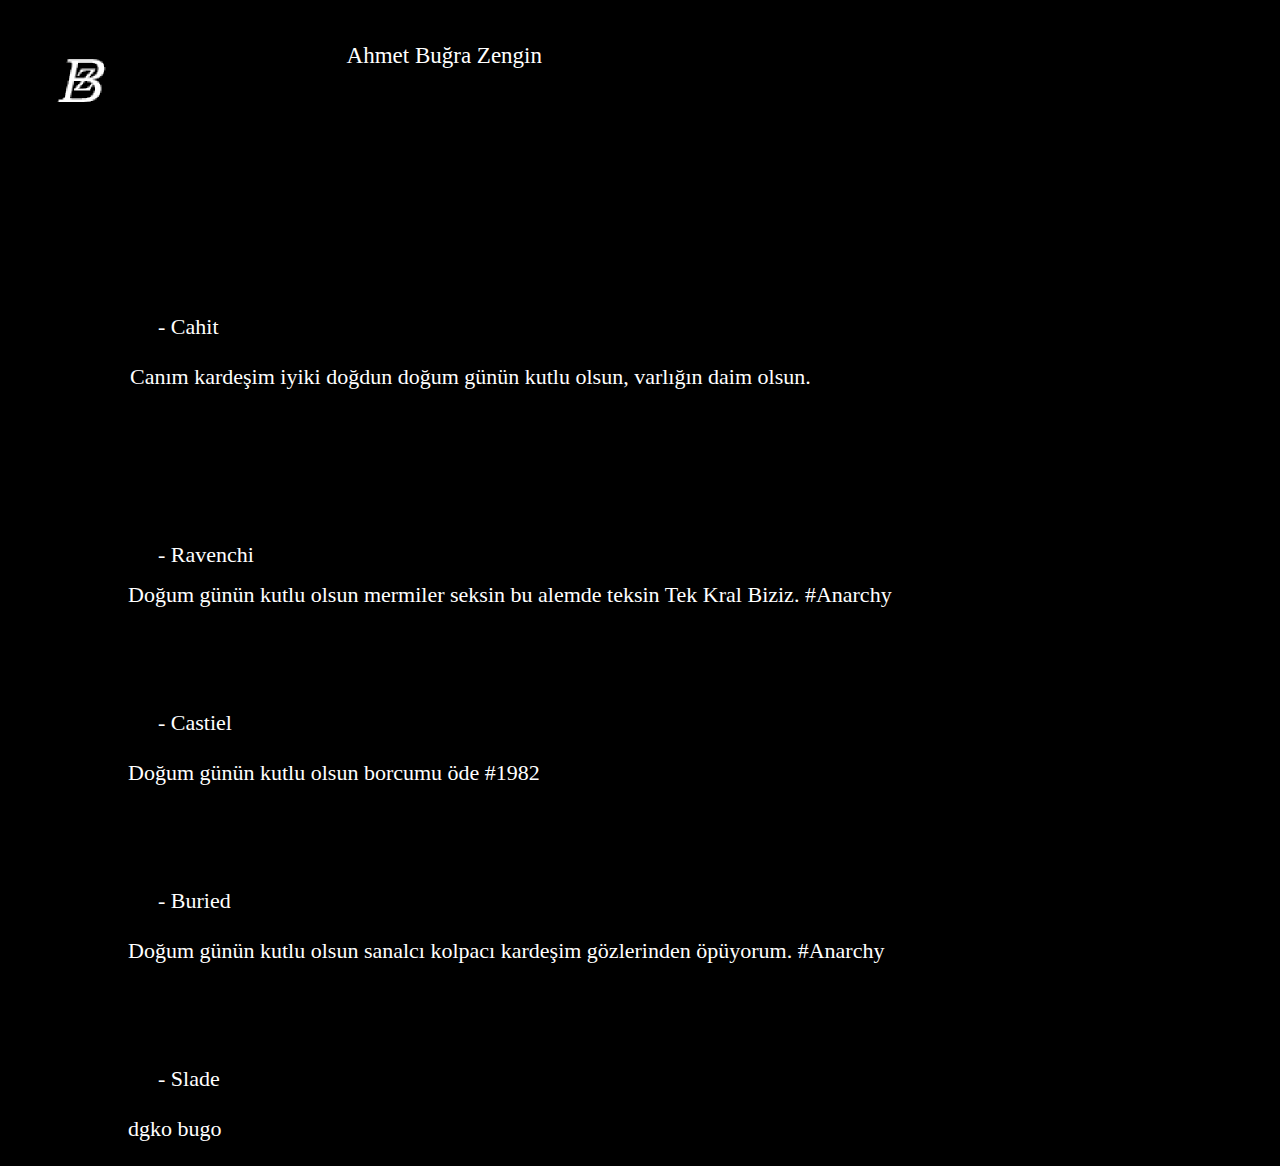
==== index.html @ 84bc8c65 "Update index.html" ====
<!DOCTYPE html>
<html lang="en">
<head>
    <meta charset="UTF-8">
    <meta name="viewport" content="width=device-width, initial-scale=1.0">
    <link rel="stylesheet" href="style.css">
    <title>Namı Değer BugoZengo</title>
    <link rel="icon" href="png/bz.ico">
</head>
<body class="body">
    
        <img src="png/BZ.ico" title="Buğra Zengin" width="150px">
    
        
        <p class="bugrazengin">Ahmet Buğra Zengin</p>
        <div class="bugo1div">
            
            <p class="cahitbaslik"> -  Cahit</p>
            <p class="cahityazi">Canım kardeşim iyiki doğdun doğum günün kutlu olsun, varlığın daim olsun.</p>
            <p class="ravenchibaslik1"> -  Ravenchi</p>
            <p class="ravenchiyazi1">Doğum günün kutlu olsun mermiler seksin bu alemde teksin  Tek Kral Biziz. #Anarchy</p>
            <p class="castielbaslik2"> -  Castiel</p>
            <p class="castielyazi2">Doğum günün kutlu olsun borcumu öde #1982</p>
            <p class="burakbaslik1"> -  Buried</p>
            <p class="burakyazi1">Doğum günün kutlu olsun sanalcı kolpacı kardeşim gözlerinden öpüyorum. #Anarchy</p>
            <p class="sladebaslik1"> -  Slade</p>
            <p class="sladeyazi1">dgko bugo</p>
        </div>
        
       
</body>
</html>
---- style.css ----
.body{
    background-color: black;
}
.dgsgeridon{
    color: white;
    text-decoration: none;
    font-family: sans-serif;
    font-style: italic;
    position: absolute;
    top: 80px;
    left: 1150px;
    font-size: 24px;
}
.mart9{
    color: white;
    text-decoration: none;
    position: absolute;
    font-size: 23px;
    right: 750px;
    top: 50px;
}
.bugrazengin{
    color: white;
    text-decoration: none;
    position: absolute;
    font-size: 23px;
    right: 738px;
    top: 20px;
}

.cahitbaslik{
    color: white;
    font-size: 22px;
    margin-top: 150px;
    margin-left: 150px;
    line-height: 30px;
}
.bugo1div{
    width: 90%;
}

.cahityazi{
    color: white;   
    font-size: 22px;
    line-height: 30px;
    position: absolute;
    top: 340px;
    left: 130px;
}
.ravenchibaslik1{
    color: white;
    font-size: 22px;
    margin-left: 150px;
    margin-top: 200px;
}
.ravenchiyazi1{
    color: white;
    font-size: 22px;
    line-height: 30px;
    margin-top: -10px;
    margin-left: 120px;
}
.castielbaslik2{
    color: white;
    font-size: 22px;
    margin-left: 150px;
    margin-top: 100px;
}
.castielyazi2{
    color: white;
    font-size: 22px;
    line-height: 30px;
    margin-top: 10px;
    margin-left: 120px;
}
.burakbaslik1{
    color: white;
    font-size: 22px;
    margin-left: 150px;
    margin-top: 100px;
}
.burakyazi1{
    color: white;
    font-size: 22px;
    line-height: 30px;
    margin-top: 10px;
    margin-left: 120px;
}
.sladebaslik1{
    color: white;
    font-size: 22px;
    margin-left: 150px;
    margin-top: 100px;
}
.sladeyazi1{
    color: white;
    font-size: 22px;
    line-height: 30px;
    margin-top: 10px;
    margin-left: 120px;
}
@media only screen and (max-width: 418px){
    .cahitbaslik{
        color: white;
        font-size: 22px;
        margin-top: 10px;
    }
    .cahityazi{
        color: white;
        font-size: 22px;
        line-height: 30px;
        margin-top: -120px;
        margin-left: -100px;
        
    }
    .ravenchibaslik1{
        color: white;
        font-size: 22px;
        margin-left: 150px;
        margin-top: 200px;
    }
    .ravenchiyazi1{
        color: white;
        font-size: 22px;
        line-height: 30px;
        margin-top: -10px;
        margin-left: 20px;
}
    .castielbaslik2{
        color: white;
        font-size: 22px;
        margin-left: 150px;
        margin-top: 100px;
    }
    .castielyazi2{
        color: white;
        font-size: 22px;
        line-height: 30px;
        margin-top: 10px;
        margin-left: 20px;
    }
    .burakbaslik1{
        color: white;
        font-size: 22px;
        margin-left: 150px;
        margin-top: 100px;
    }
    .burakyazi1{
        color: white;
        font-size: 22px;
        line-height: 30px;
        margin-top: 10px;
        margin-left: 20px;
    }
    .sladebaslik1{
        color: white;
        font-size: 22px;
        margin-left: 150px;
        margin-top: 100px;
    }
    .sladeyazi1{
        color: white;
        font-size: 22px;
        line-height: 30px;
        margin-top: 10px;
        margin-left: 20px;
    }
}
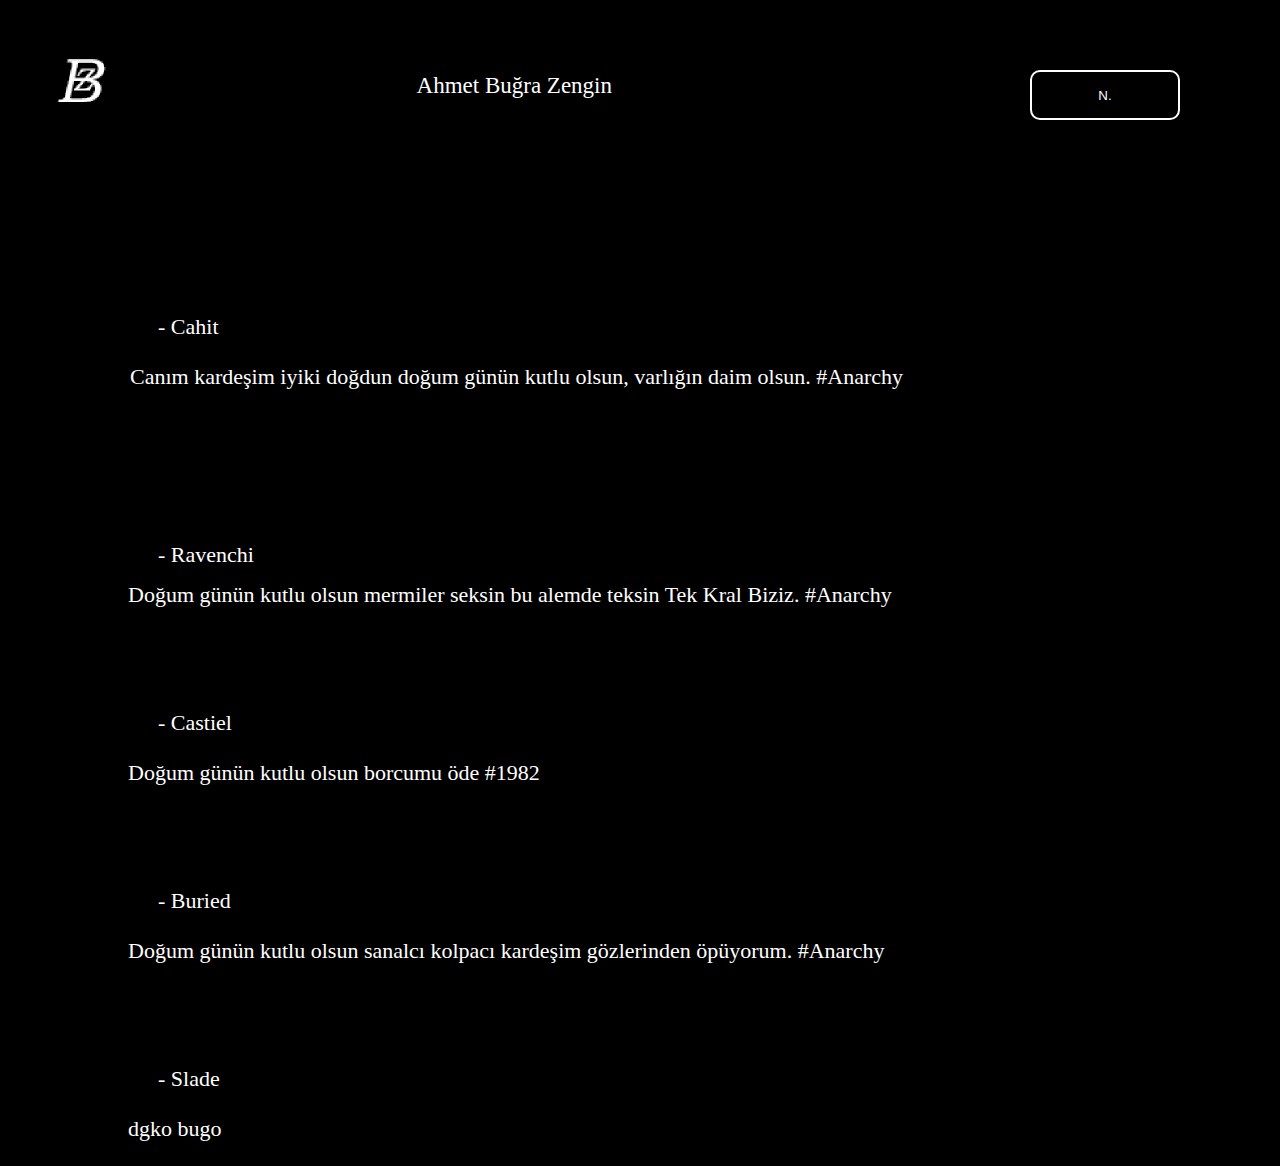
==== commit d4c26aa2: "ek" ====
--- a/index.html
+++ b/index.html
@@ -12,11 +12,16 @@
         <img src="png/BZ.ico" title="Buğra Zengin" width="150px">
     
         
-        <p class="bugrazengin">Ahmet Buğra Zengin</p>
+        <p title="Ahmet Buğra Zengin" class="bugrazengin">Ahmet Buğra Zengin</p>
+
+        <a href="index2.html"> 
+            <input title="Özel Sayfa" class="ozelbuton" type="button" value="N.">
+        </a>
+    
         <div class="bugo1div">
             
             <p class="cahitbaslik"> -  Cahit</p>
-            <p class="cahityazi">Canım kardeşim iyiki doğdun doğum günün kutlu olsun, varlığın daim olsun.</p>
+            <p class="cahityazi">Canım kardeşim iyiki doğdun doğum günün kutlu olsun, varlığın daim olsun. #Anarchy</p>
             <p class="ravenchibaslik1"> -  Ravenchi</p>
             <p class="ravenchiyazi1">Doğum günün kutlu olsun mermiler seksin bu alemde teksin  Tek Kral Biziz. #Anarchy</p>
             <p class="castielbaslik2"> -  Castiel</p>
--- a/style.css
+++ b/style.css
@@ -7,9 +7,17 @@
     font-family: sans-serif;
     font-style: italic;
     position: absolute;
-    top: 80px;
-    left: 1150px;
+    top: 60px;
+    left: 1300px;
     font-size: 24px;
+    border: 3px solid;
+    padding: 10px;
+    border-radius: 10px;
+    transition: 0.5s;
+}
+.dgsgeridon:hover{
+    color: black;
+    background-color: white;
 }
 .mart9{
     color: white;
@@ -24,8 +32,8 @@
     text-decoration: none;
     position: absolute;
     font-size: 23px;
-    right: 738px;
-    top: 20px;
+    right: 668px;
+    top: 50px;
 }
 
 .cahitbaslik{
@@ -99,6 +107,63 @@
     margin-top: 10px;
     margin-left: 120px;
 }
+.ozelbuton{
+    width: 150px;
+    height: 50px;
+    color: white;
+    background-color: black;
+    border: 2px solid;
+    border-radius: 10px;
+    position: absolute;
+    top: 70px;
+    right: 100px;
+    transition: 0.5s;
+}
+.ozelbuton:hover{
+    color: black;
+    background-color: white;
+}
+.ozelbuton:active{
+    transform: scale(0.5);
+}
+.sifrediv{
+    border: 3px solid white;
+    border-radius: 10px;
+    width: 500px;
+    height: 300px;
+    position: relative;
+    left: 500px;
+}
+.sifre{
+    width: 200px;
+    height: 20px;
+    border-radius: 10px;
+    position: absolute;
+    top: 100px;
+    left: 150px;
+}
+.ipucu{
+    color: white;
+    font-size: 17px;
+    font-style: italic;
+    position: absolute;
+    top: 60px;
+    left: 220px;
+}
+.accept{
+    color: black;
+    background-color: white;
+    border-radius: 10px;
+    height: 40px;
+    position: absolute;
+    top: 150px;
+    left: 150px;
+    width: 210px;
+    font-size: 18px;
+    font-weight: bold;
+    font-family: sans-serif;
+    font-style: italic;
+}
 @media only screen and (max-width: 418px){
     .cahitbaslik{
         color: white;
@@ -165,4 +230,27 @@
         margin-top: 10px;
         margin-left: 20px;
     }
+    .ozelbuton{
+        position: absolute;
+        left: 270px;
+
+        height: 40px;
+        width: 100px;
+    }
+    .dgsgeridon{
+        color: white;
+        position: absolute;
+        top: 60px;
+        left: 290px;
+        height: 20px;
+        text-align: center;
+        padding: 5px;
+        width: 80px;
+        font-size: 17px;
+        border: 2px solid;
+        border-radius: 10px;
+    }
+    .ozelbuton:active{
+        transform: scale(0.5);
+    }
 }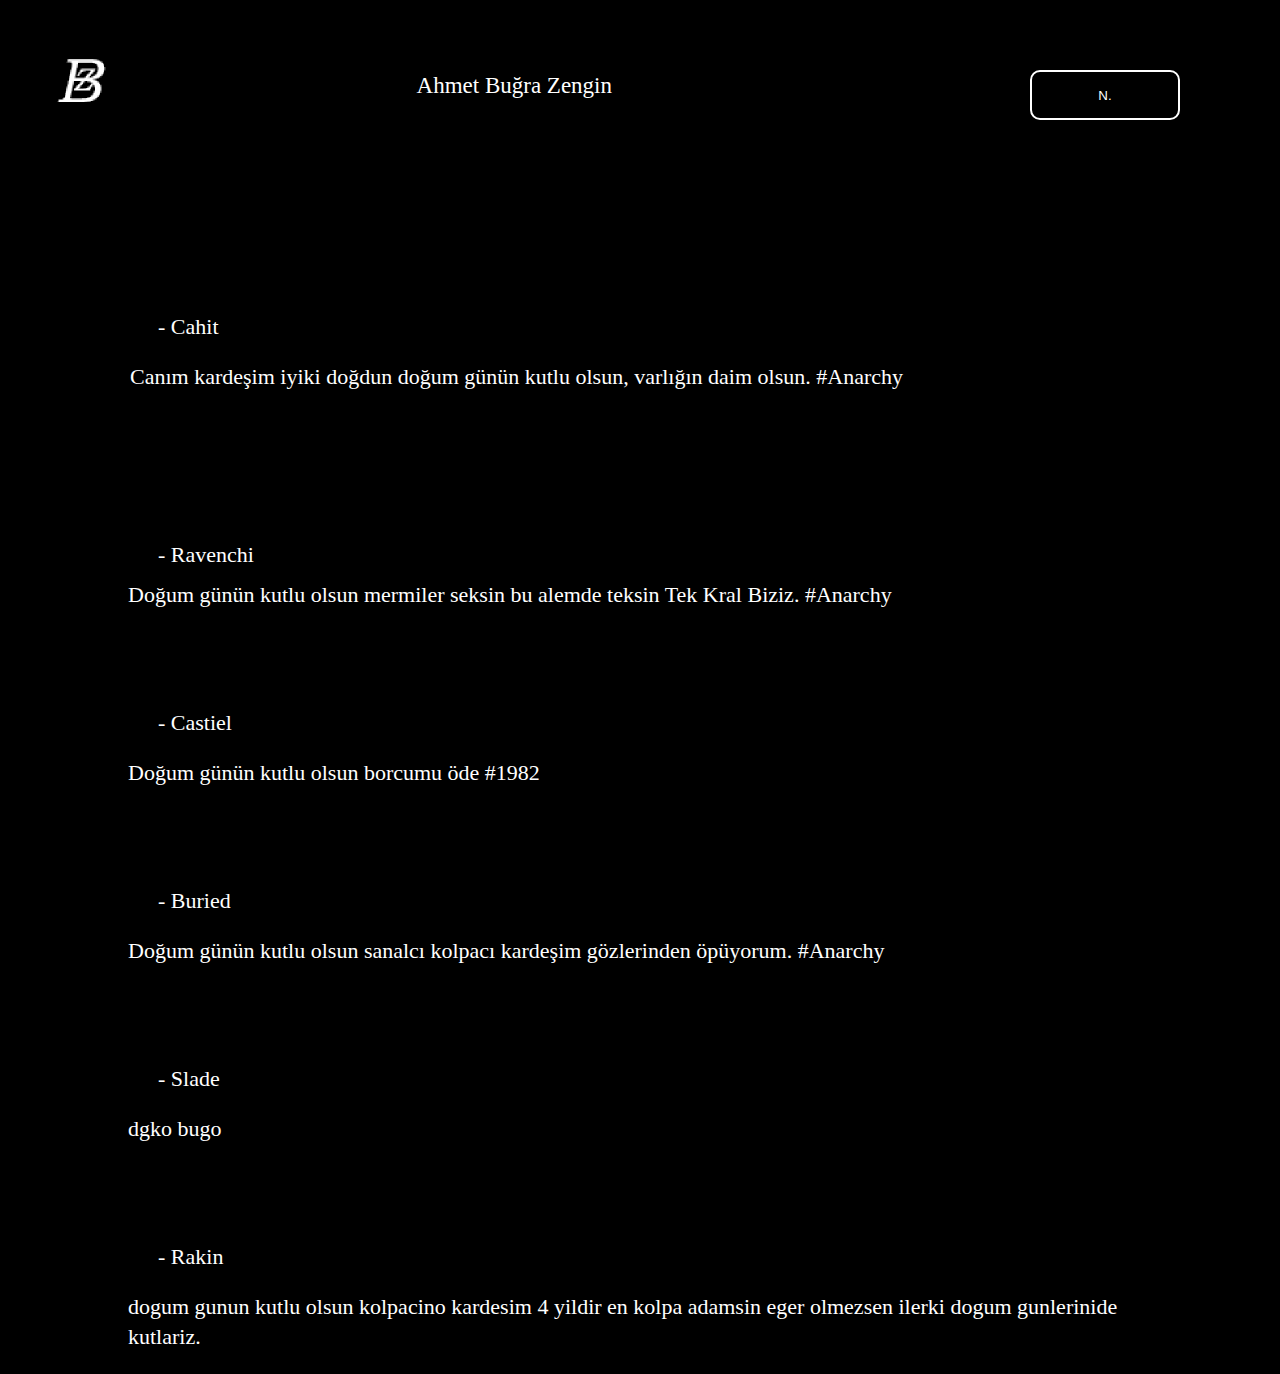
==== commit cc4ffa25: "ek" ====
--- a/index.html
+++ b/index.html
@@ -30,6 +30,8 @@
             <p class="burakyazi1">Doğum günün kutlu olsun sanalcı kolpacı kardeşim gözlerinden öpüyorum. #Anarchy</p>
             <p class="sladebaslik1"> -  Slade</p>
             <p class="sladeyazi1">dgko bugo</p>
+            <p class="rakinbaslik1"> -  Rakin</p>
+            <p class="rakinyazi1">dogum gunun kutlu olsun kolpacino kardesim 4 yildir en kolpa adamsin eger olmezsen ilerki dogum gunlerinide kutlariz.</p>
         </div>
         
        
--- a/style.css
+++ b/style.css
@@ -101,6 +101,19 @@
     margin-top: 100px;
 }
 .sladeyazi1{
+    color: white;
+    font-size: 22px;
+    line-height: 30px;
+    margin-top: 10px;
+    margin-left: 120px;
+}
+.rakinbaslik1{
+    color: white;
+    font-size: 22px;
+    margin-left: 150px;
+    margin-top: 100px;
+}
+.rakinyazi1{
     color: white;
     font-size: 22px;
     line-height: 30px;
@@ -224,6 +237,19 @@
         margin-top: 100px;
     }
     .sladeyazi1{
+        color: white;
+        font-size: 22px;
+        line-height: 30px;
+        margin-top: 10px;
+        margin-left: 20px;
+    }
+    .rakinbaslik1{
+        color: white;
+        font-size: 22px;
+        margin-left: 150px;
+        margin-top: 100px;
+    }
+    .rakinyazi1{
         color: white;
         font-size: 22px;
         line-height: 30px;
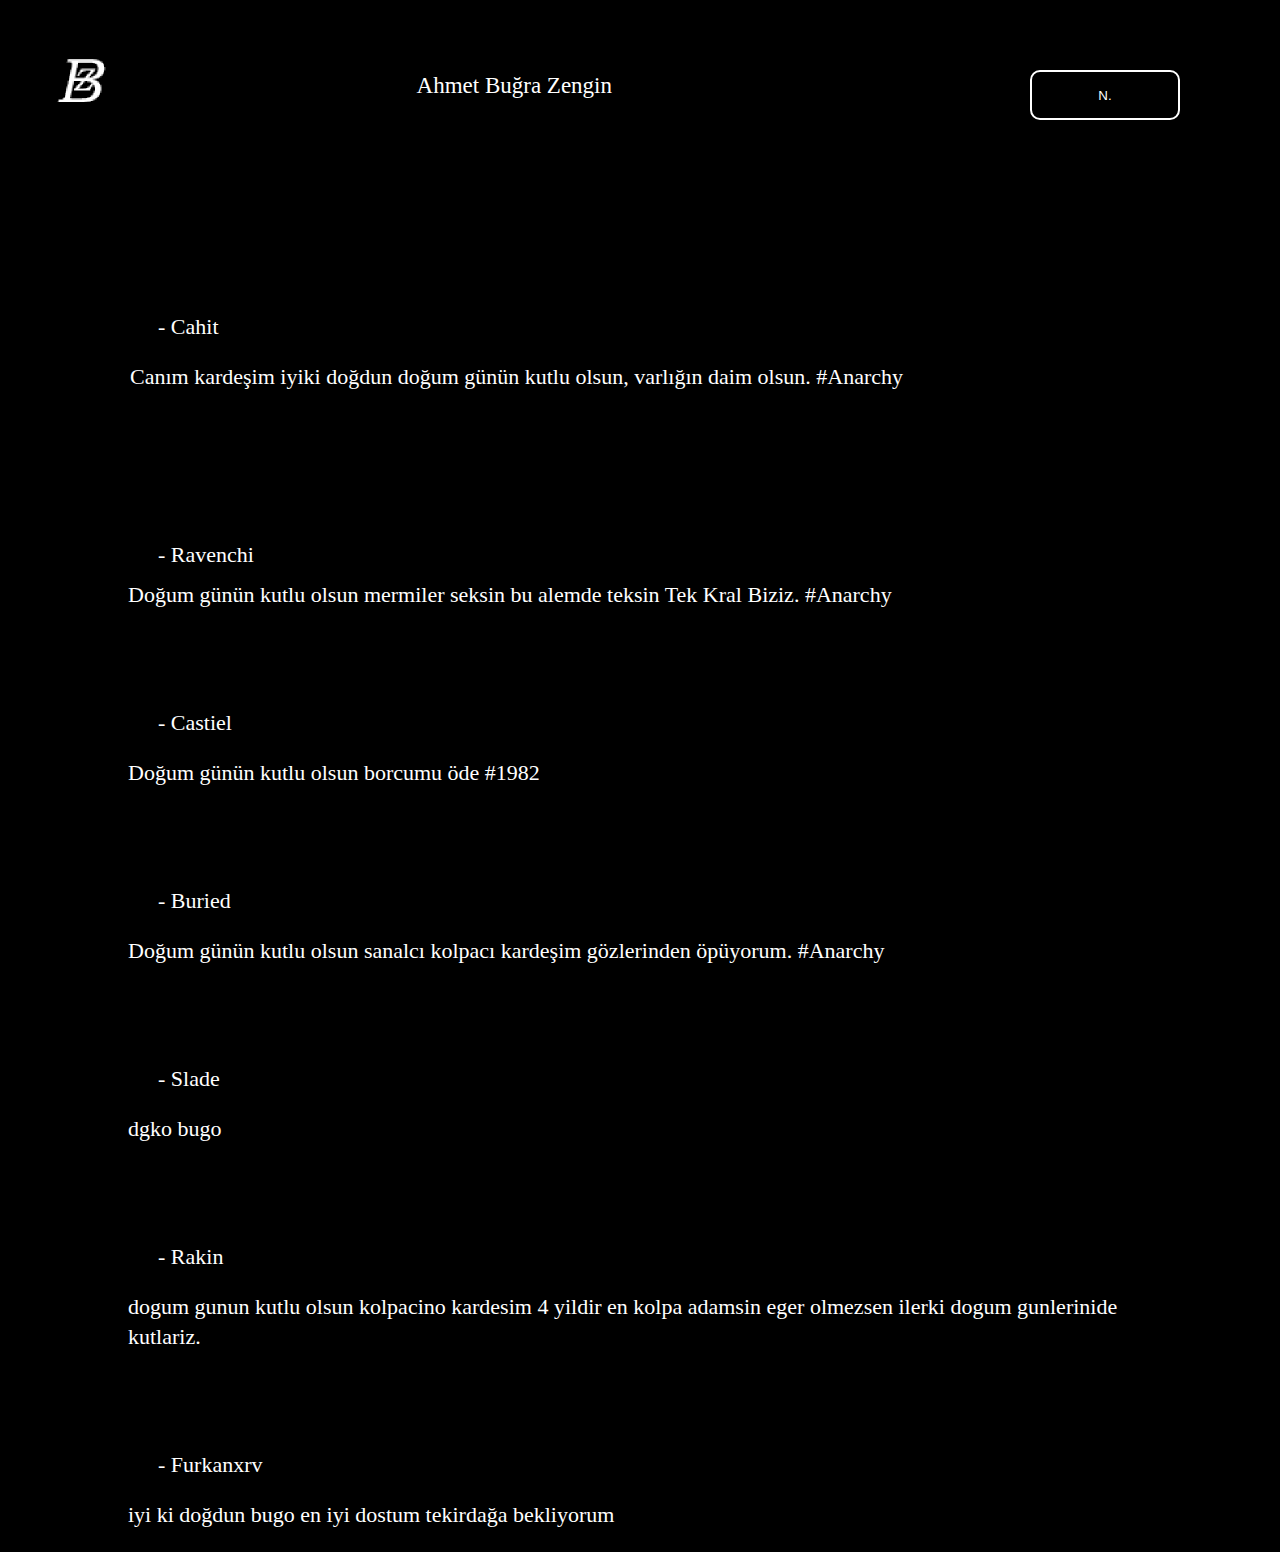
==== commit 43e68a23: "ek" ====
--- a/index.html
+++ b/index.html
@@ -32,6 +32,8 @@
             <p class="sladeyazi1">dgko bugo</p>
             <p class="rakinbaslik1"> -  Rakin</p>
             <p class="rakinyazi1">dogum gunun kutlu olsun kolpacino kardesim 4 yildir en kolpa adamsin eger olmezsen ilerki dogum gunlerinide kutlariz.</p>
+            <p class="furkanbaslik1"> -  Furkanxrv</p>
+            <p class="furkanyazi1">iyi ki doğdun bugo en iyi dostum tekirdağa bekliyorum</p>
         </div>
         
        
--- a/style.css
+++ b/style.css
@@ -114,6 +114,19 @@
     margin-top: 100px;
 }
 .rakinyazi1{
+    color: white;
+    font-size: 22px;
+    line-height: 30px;
+    margin-top: 10px;
+    margin-left: 120px;
+}
+.furkanbaslik1{
+    color: white;
+    font-size: 22px;
+    margin-left: 150px;
+    margin-top: 100px;
+}
+.furkanyazi1{
     color: white;
     font-size: 22px;
     line-height: 30px;
@@ -256,10 +269,23 @@
         margin-top: 10px;
         margin-left: 20px;
     }
+    .furkanbaslik1{
+        color: white;
+        font-size: 22px;
+        margin-left: 150px;
+        margin-top: 100px;
+    }
+    .furkanyazi1{
+        color: white;
+        font-size: 22px;
+        line-height: 30px;
+        margin-top: 10px;
+        margin-left: 20px;
+    }
     .ozelbuton{
         position: absolute;
-        left: 270px;
-
+        right: 20.5%;
+        top: 65px;
         height: 40px;
         width: 100px;
     }
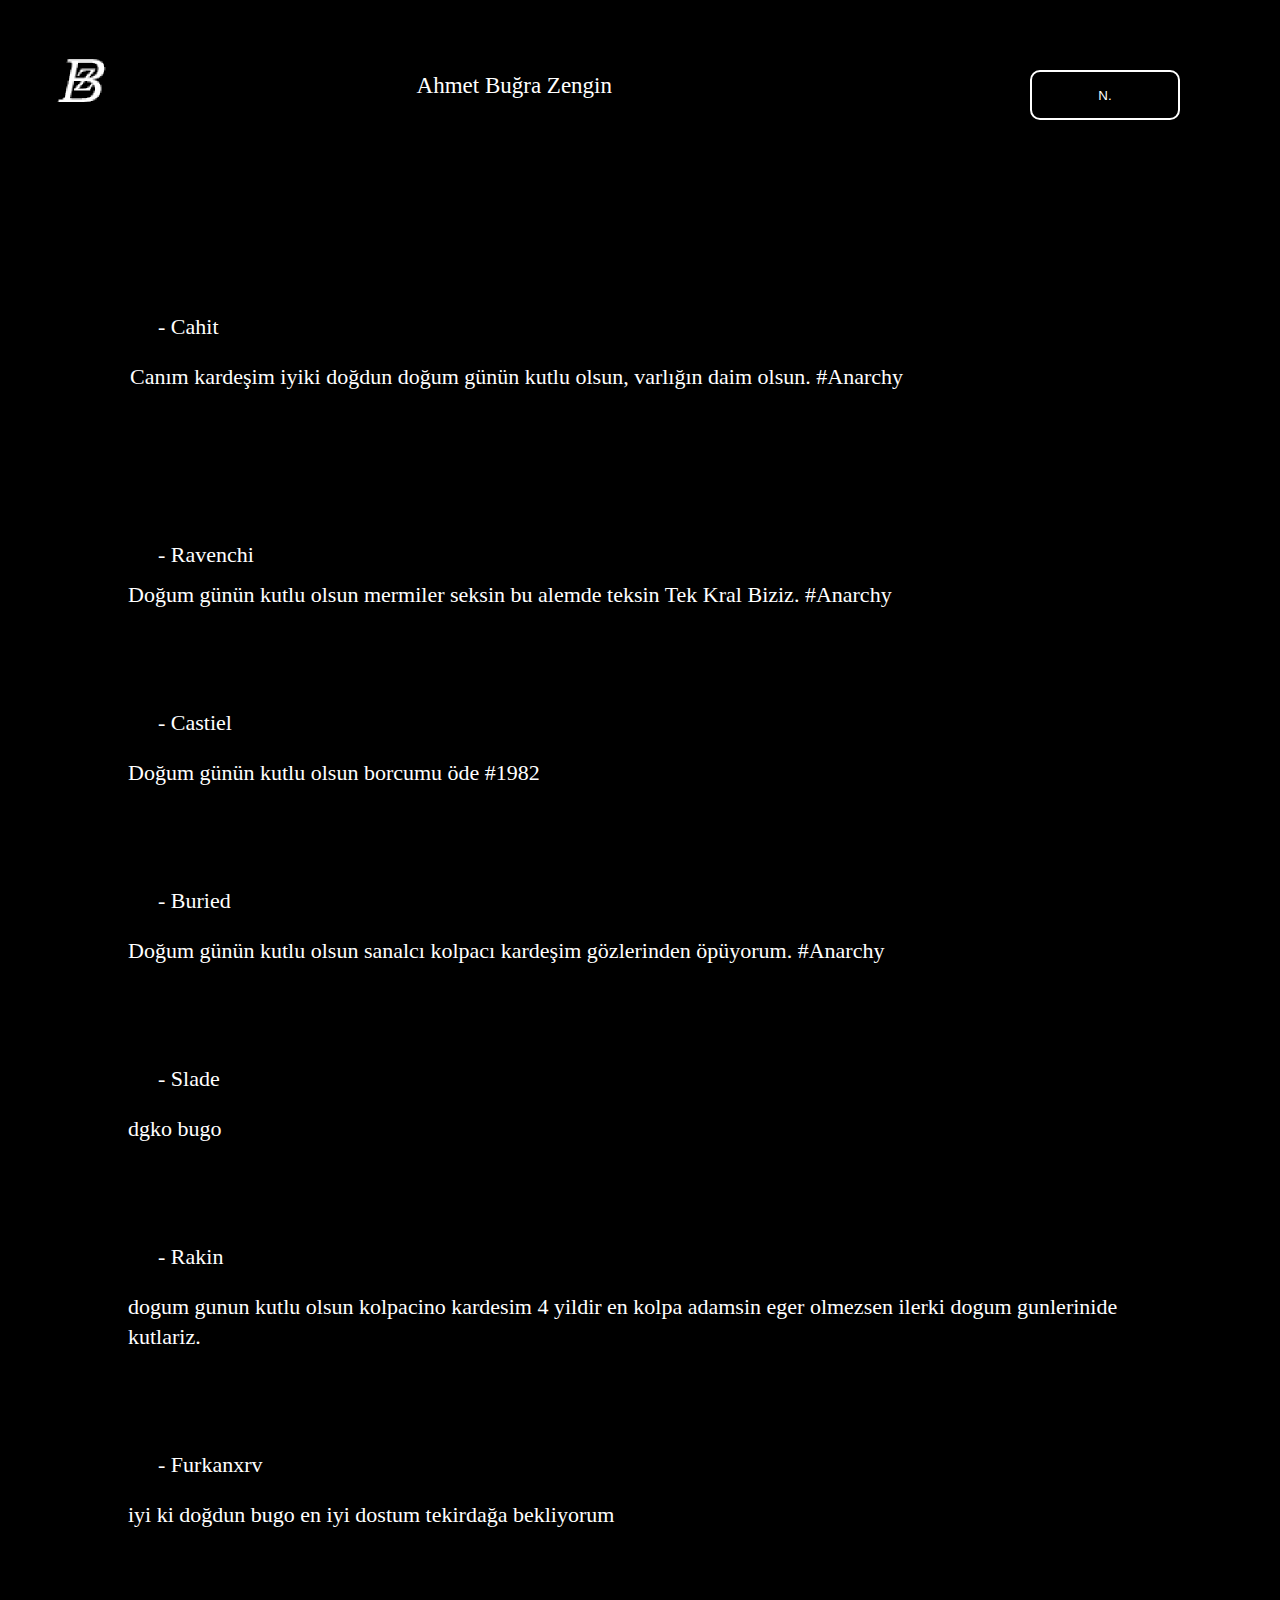
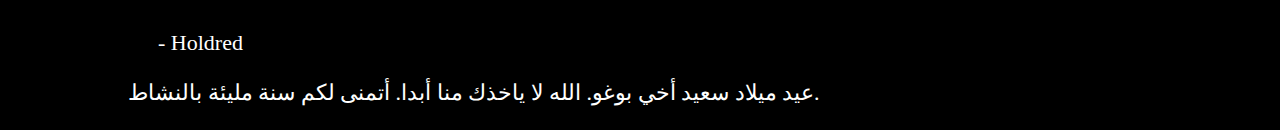
==== commit 653bbb4b: "ek" ====
--- a/index.html
+++ b/index.html
@@ -34,6 +34,8 @@
             <p class="rakinyazi1">dogum gunun kutlu olsun kolpacino kardesim 4 yildir en kolpa adamsin eger olmezsen ilerki dogum gunlerinide kutlariz.</p>
             <p class="furkanbaslik1"> -  Furkanxrv</p>
             <p class="furkanyazi1">iyi ki doğdun bugo en iyi dostum tekirdağa bekliyorum</p>
+            <p class="holdredbaslik1"> - Holdred</p>
+            <p class="holdredyazi1">عيد ميلاد سعيد أخي بوغو. الله لا ياخذك منا أبدا. أتمنى لكم سنة مليئة بالنشاط.</p>
         </div>
         
        
--- a/style.css
+++ b/style.css
@@ -127,6 +127,19 @@
     margin-top: 100px;
 }
 .furkanyazi1{
+    color: white;
+    font-size: 22px;
+    line-height: 30px;
+    margin-top: 10px;
+    margin-left: 120px;
+}
+.holdredbaslik1{
+    color: white;
+    font-size: 22px;
+    margin-left: 150px;
+    margin-top: 100px;
+}
+.holdredyazi1{
     color: white;
     font-size: 22px;
     line-height: 30px;
@@ -276,6 +289,19 @@
         margin-top: 100px;
     }
     .furkanyazi1{
+        color: white;
+        font-size: 22px;
+        line-height: 30px;
+        margin-top: 10px;
+        margin-left: 20px;
+    }
+    .holdredbaslik1{
+        color: white;
+        font-size: 22px;
+        margin-left: 150px;
+        margin-top: 100px;
+    }
+    .holdredyazi1{
         color: white;
         font-size: 22px;
         line-height: 30px;
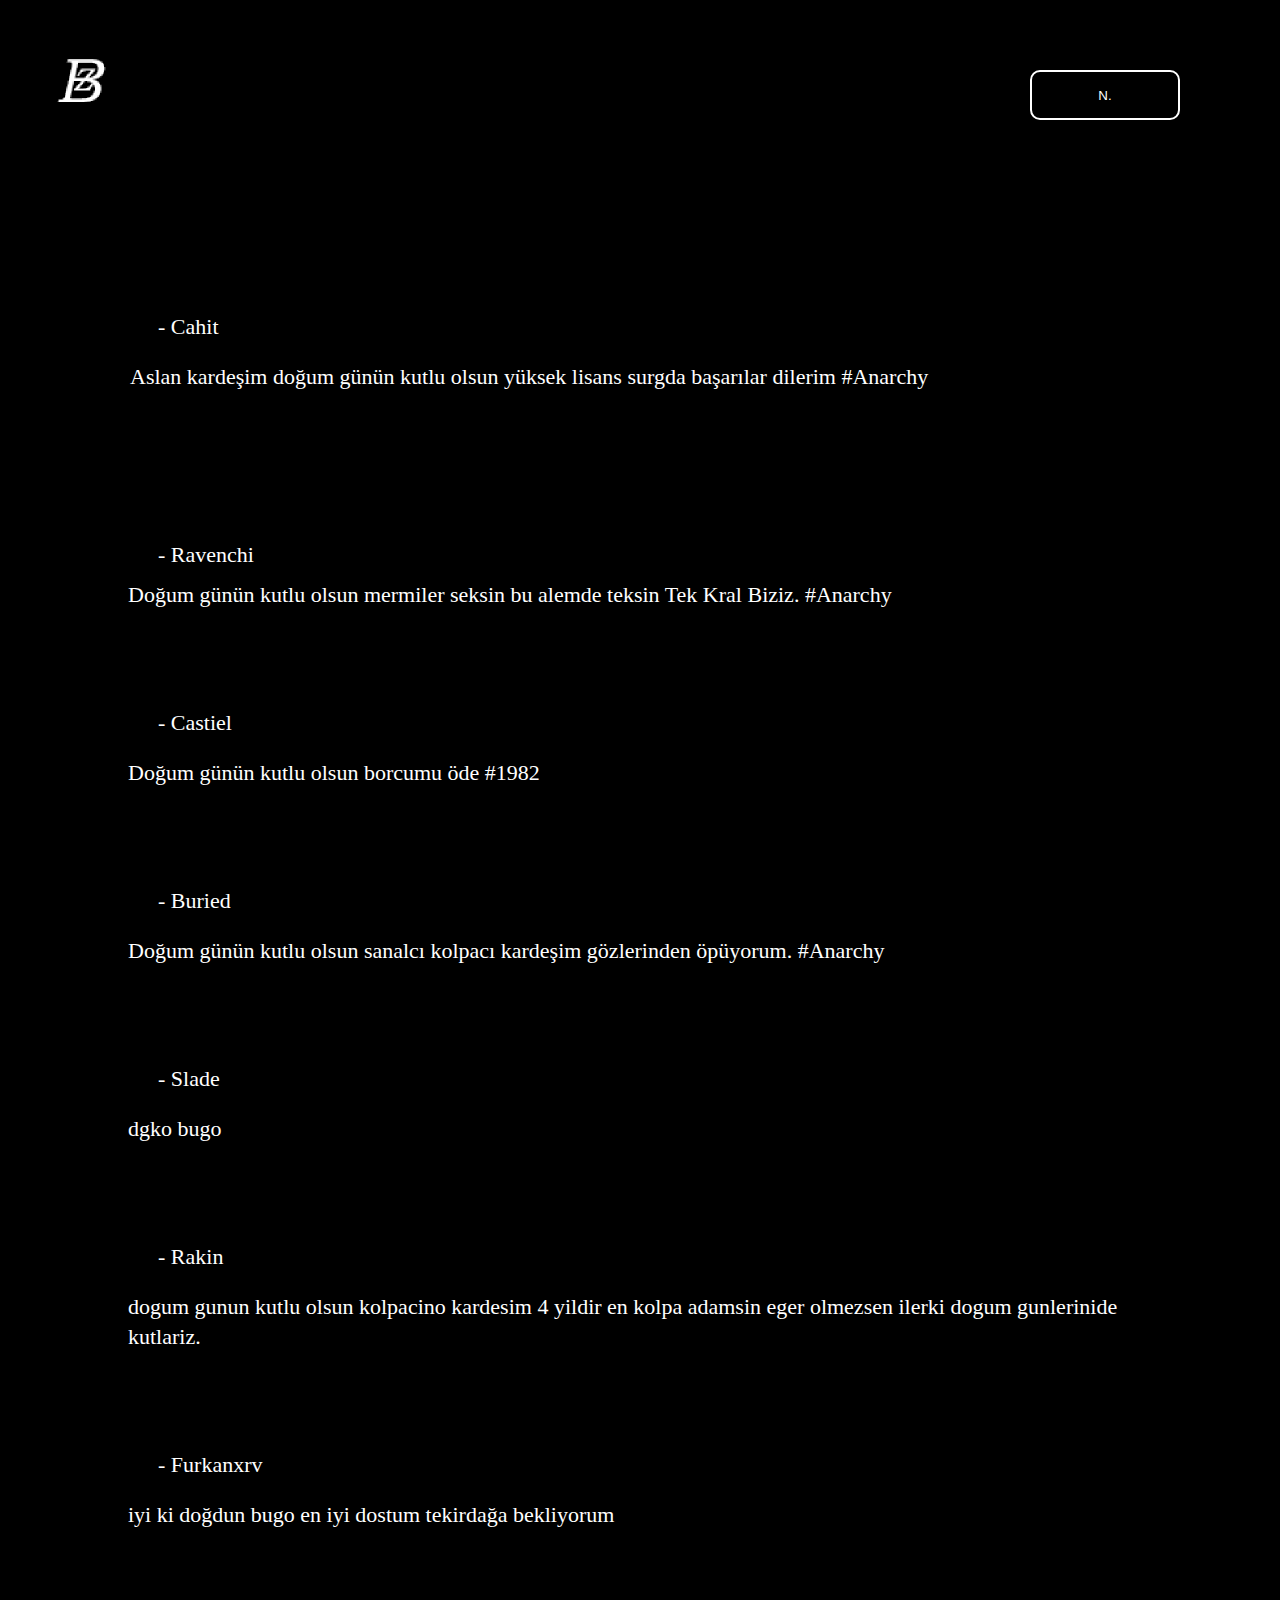
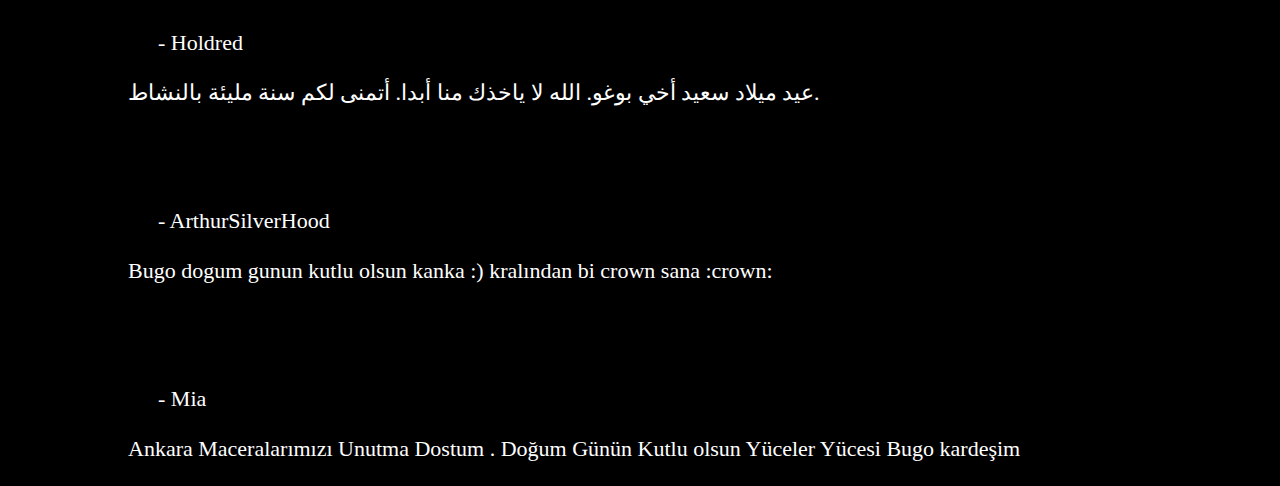
==== commit 7b7fb846: "ekleme" ====
--- a/index.html
+++ b/index.html
@@ -12,7 +12,7 @@
         <img src="png/BZ.ico" title="Buğra Zengin" width="150px">
     
         
-        <p title="Ahmet Buğra Zengin" class="bugrazengin">Ahmet Buğra Zengin</p>
+        
 
         <a href="index2.html"> 
             <input title="Özel Sayfa" class="ozelbuton" type="button" value="N.">
@@ -21,7 +21,7 @@
         <div class="bugo1div">
             
             <p class="cahitbaslik"> -  Cahit</p>
-            <p class="cahityazi">Canım kardeşim iyiki doğdun doğum günün kutlu olsun, varlığın daim olsun. #Anarchy</p>
+            <p class="cahityazi">Aslan kardeşim doğum günün kutlu olsun yüksek lisans surgda başarılar dilerim #Anarchy</p>
             <p class="ravenchibaslik1"> -  Ravenchi</p>
             <p class="ravenchiyazi1">Doğum günün kutlu olsun mermiler seksin bu alemde teksin  Tek Kral Biziz. #Anarchy</p>
             <p class="castielbaslik2"> -  Castiel</p>
@@ -36,6 +36,10 @@
             <p class="furkanyazi1">iyi ki doğdun bugo en iyi dostum tekirdağa bekliyorum</p>
             <p class="holdredbaslik1"> - Holdred</p>
             <p class="holdredyazi1">عيد ميلاد سعيد أخي بوغو. الله لا ياخذك منا أبدا. أتمنى لكم سنة مليئة بالنشاط.</p>
+            <p class="silverhoodbaslik1"> - ArthurSilverHood</p>
+            <p class="silverhoodyazi1">Bugo dogum gunun kutlu olsun kanka :) kralından bi crown sana :crown:</p>
+            <p class="miabaslik1"> - Mia</p>
+            <p class="miayazi1">Ankara Maceralarımızı  Unutma Dostum . Doğum Günün Kutlu olsun Yüceler Yücesi Bugo kardeşim</p>
         </div>
         
        
--- a/style.css
+++ b/style.css
@@ -146,6 +146,32 @@
     margin-top: 10px;
     margin-left: 120px;
 }
+.silverhoodbaslik1{
+    color: white;
+    font-size: 22px;
+    margin-left: 150px;
+    margin-top: 100px;
+}
+.silverhoodyazi1{
+    color: white;
+    font-size: 22px;
+    line-height: 30px;
+    margin-top: 10px;
+    margin-left: 120px;
+}
+.miabaslik1{
+    color: white;
+    font-size: 22px;
+    margin-left: 150px;
+    margin-top: 100px;
+}
+.miayazi1{
+    color: white;
+    font-size: 22px;
+    line-height: 30px;
+    margin-top: 10px;
+    margin-left: 120px;
+}
 .ozelbuton{
     width: 150px;
     height: 50px;
@@ -302,6 +328,32 @@
         margin-top: 100px;
     }
     .holdredyazi1{
+        color: white;
+        font-size: 22px;
+        line-height: 30px;
+        margin-top: 10px;
+        margin-left: 20px;
+    }
+    .silverhoodbaslik1{
+        color: white;
+        font-size: 22px;
+        margin-left: 150px;
+        margin-top: 100px;
+    }
+    .silverhoodyazi1{
+        color: white;
+        font-size: 22px;
+        line-height: 30px;
+        margin-top: 10px;
+        margin-left: 20px;
+    }
+    .miabaslik1{
+        color: white;
+        font-size: 22px;
+        margin-left: 150px;
+        margin-top: 100px;
+    }
+    .miayazi1{
         color: white;
         font-size: 22px;
         line-height: 30px;
@@ -331,4 +383,22 @@
     .ozelbuton:active{
         transform: scale(0.5);
     }
+    .sifrediv{
+        position: relative;
+        left: 50px;
+        width: 300px;
+
+    }
+    .sifre{
+        width: 200px;
+        position: absolute;
+        left: 50px;
+    }
+    .accept{
+        left: 50px;
+        height: 30px;
+    }
+    .ipucu{
+        left: 120px;
+    }
 }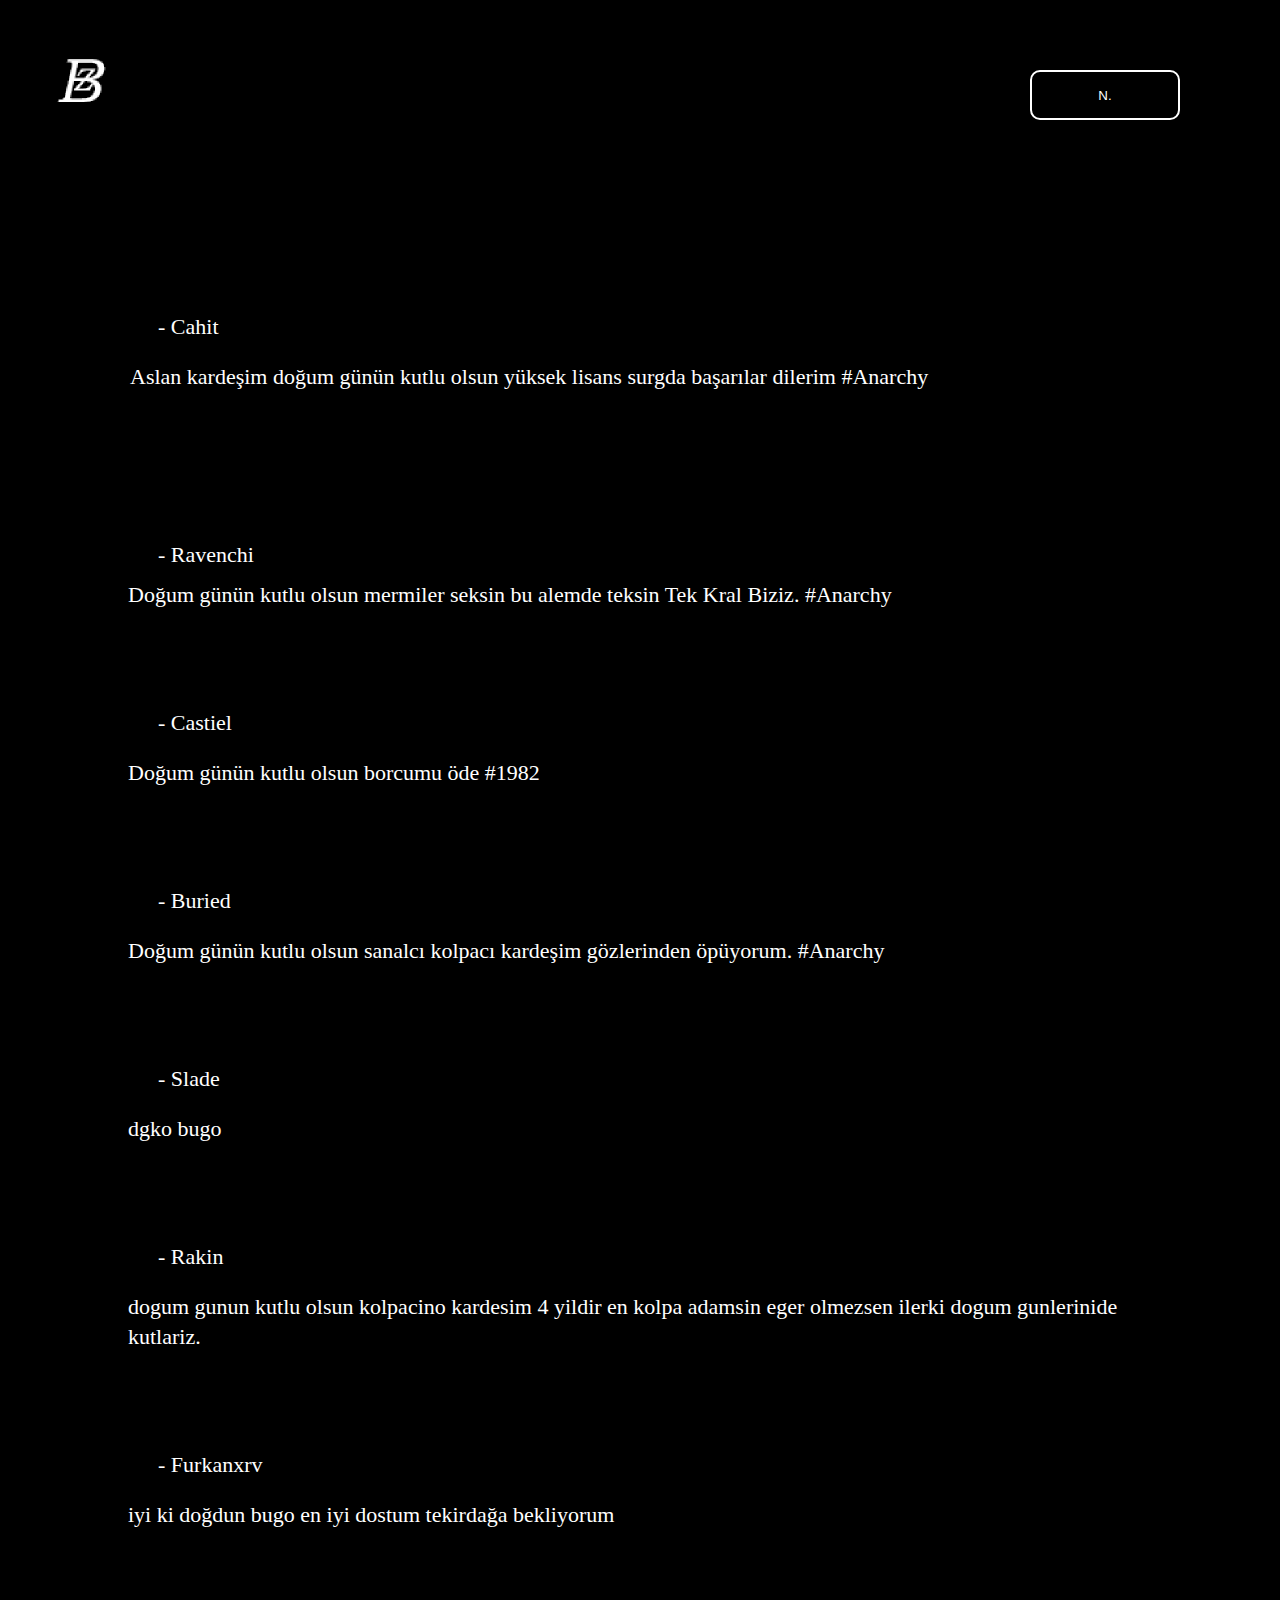
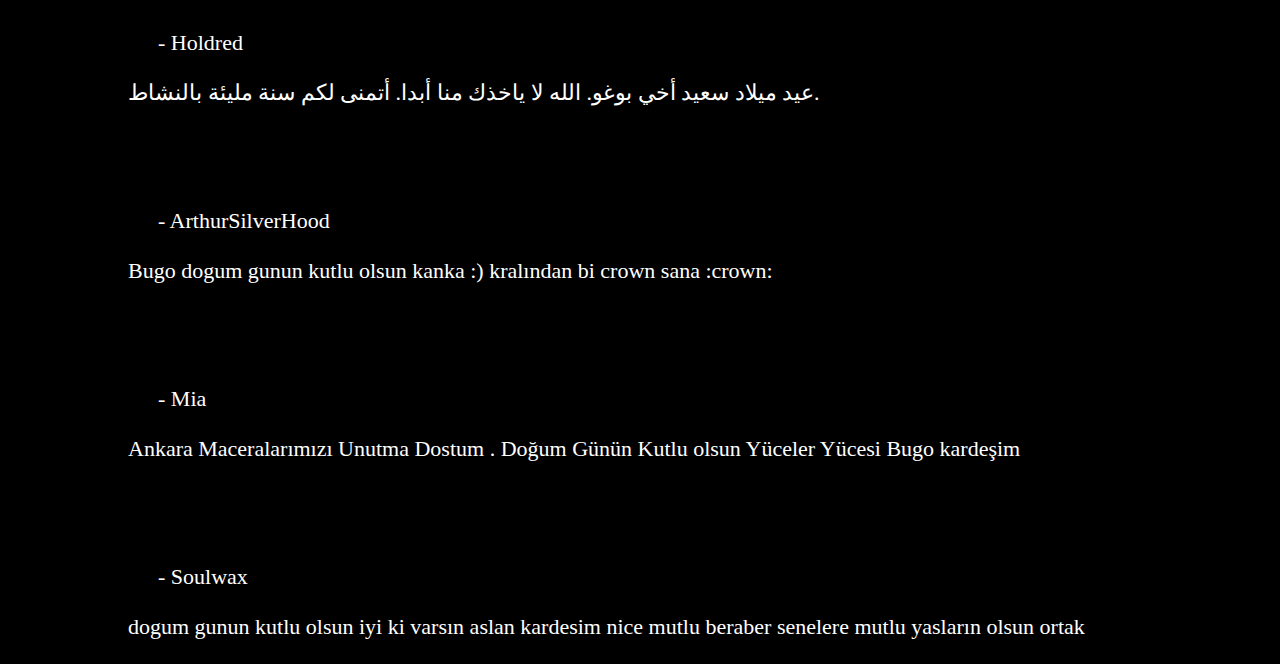
==== commit 988d68ea: "." ====
--- a/index.html
+++ b/index.html
@@ -40,6 +40,8 @@
             <p class="silverhoodyazi1">Bugo dogum gunun kutlu olsun kanka :) kralından bi crown sana :crown:</p>
             <p class="miabaslik1"> - Mia</p>
             <p class="miayazi1">Ankara Maceralarımızı  Unutma Dostum . Doğum Günün Kutlu olsun Yüceler Yücesi Bugo kardeşim</p>
+            <p class="soulwaxbaslik"> - Soulwax</p>
+            <p class="soulwaxyazi">dogum gunun kutlu olsun iyi ki varsın aslan kardesim nice mutlu beraber senelere mutlu yasların olsun ortak </p>
         </div>
         
        
--- a/style.css
+++ b/style.css
@@ -172,6 +172,19 @@
     margin-top: 10px;
     margin-left: 120px;
 }
+.soulwaxbaslik{
+    color: white;
+    font-size: 22px;
+    margin-left: 150px;
+    margin-top: 100px;
+}
+.soulwaxyazi{
+    color: white;
+    font-size: 22px;
+    line-height: 30px;
+    margin-top: 10px;
+    margin-left: 120px;
+}
 .ozelbuton{
     width: 150px;
     height: 50px;
@@ -229,7 +242,7 @@
     font-family: sans-serif;
     font-style: italic;
 }
-@media only screen and (max-width: 418px){
+@media only screen and (max-width: 576px){
     .cahitbaslik{
         color: white;
         font-size: 22px;
@@ -354,6 +367,19 @@
         margin-top: 100px;
     }
     .miayazi1{
+        color: white;
+        font-size: 22px;
+        line-height: 30px;
+        margin-top: 10px;
+        margin-left: 20px;
+    }
+    .soulwaxbaslik{
+        color: white;
+        font-size: 22px;
+        margin-left: 150px;
+        margin-top: 100px;
+    }
+    .soulwaxyazi{
         color: white;
         font-size: 22px;
         line-height: 30px;
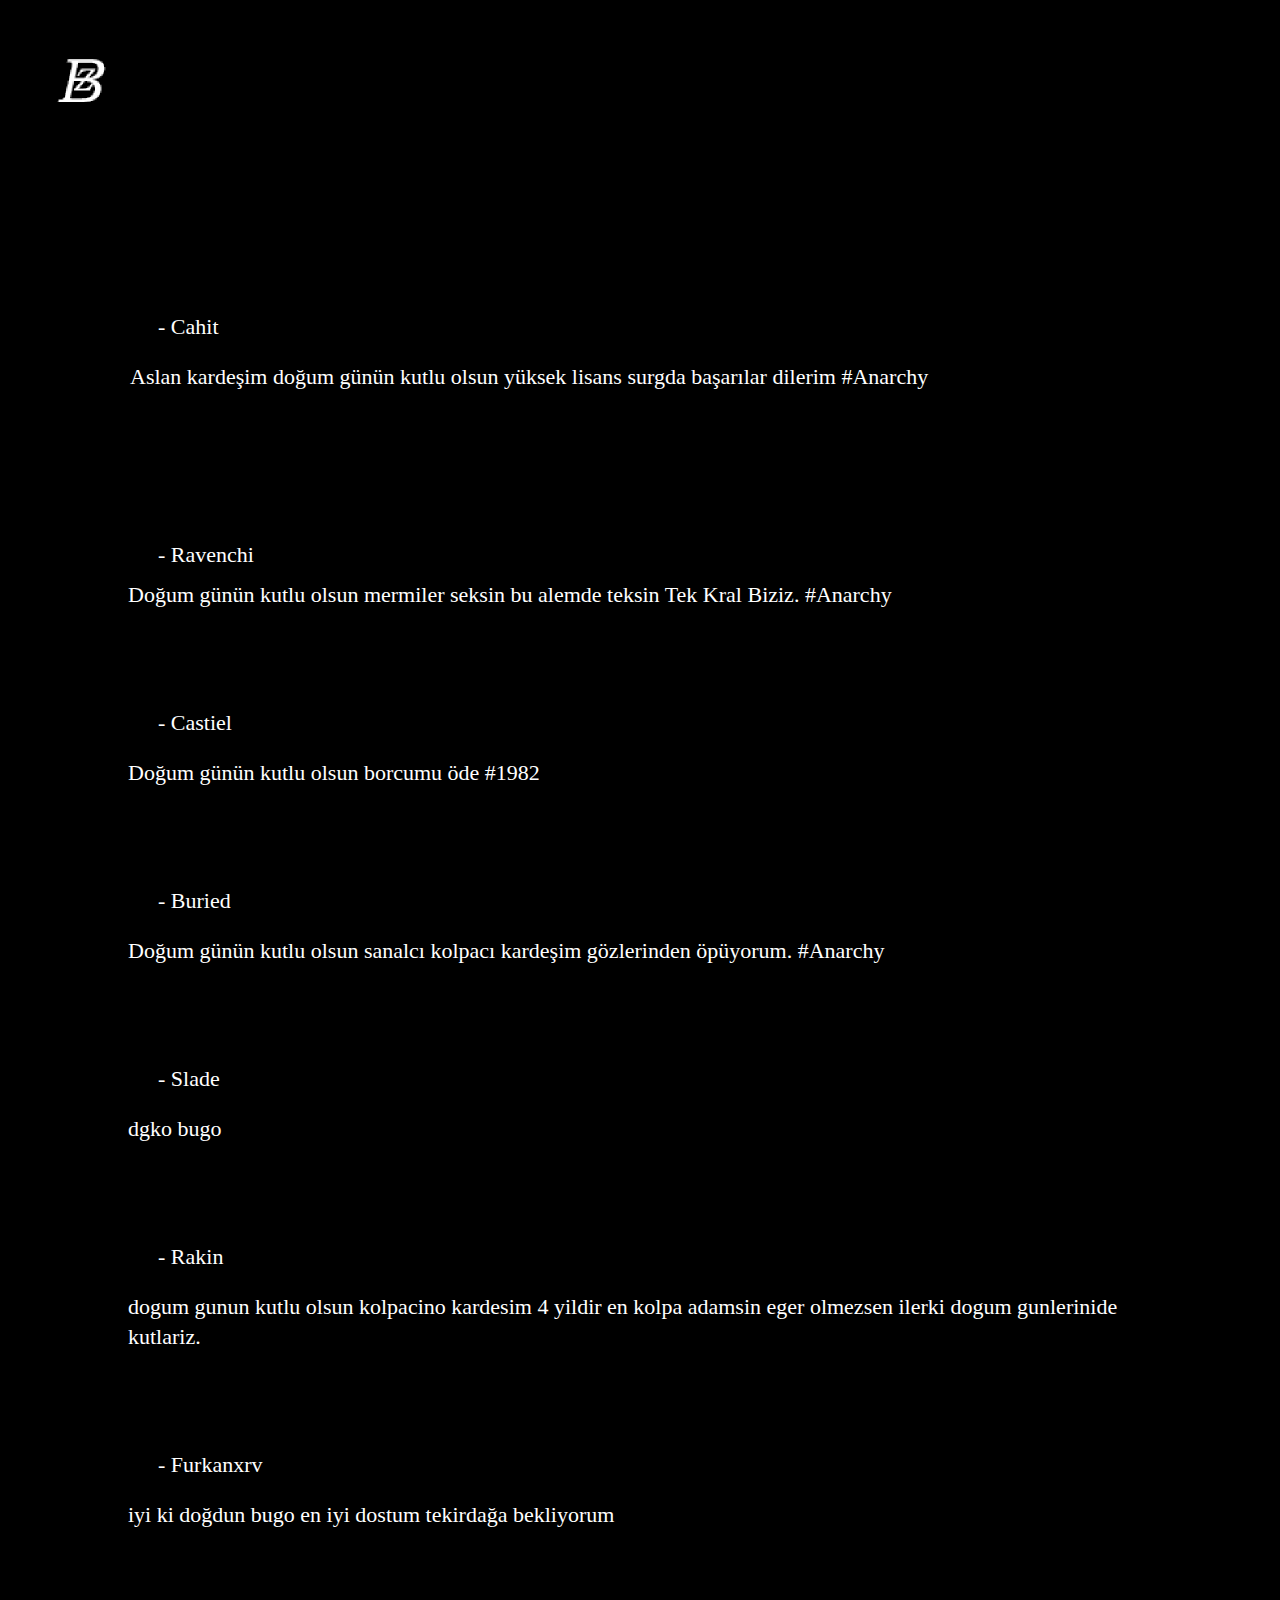
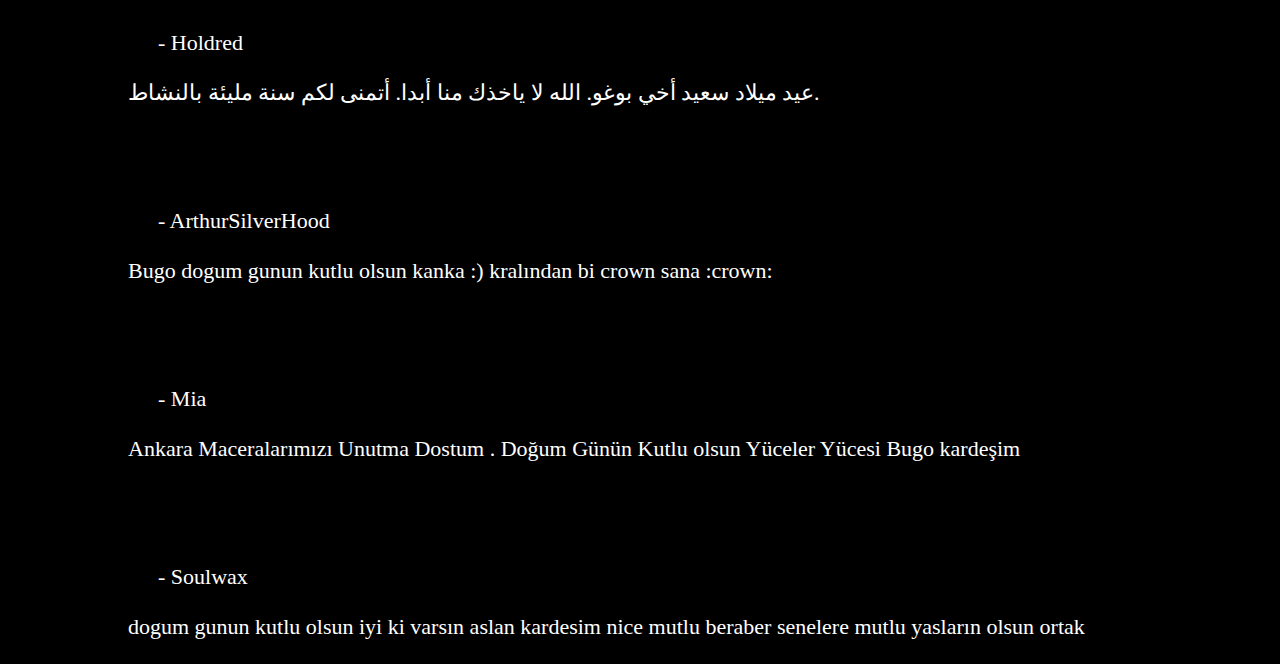
==== commit 46bf5781: "Update index.html" ====
--- a/index.html
+++ b/index.html
@@ -14,9 +14,7 @@
         
         
 
-        <a href="index2.html"> 
-            <input title="Özel Sayfa" class="ozelbuton" type="button" value="N.">
-        </a>
+        
     
         <div class="bugo1div">
             
